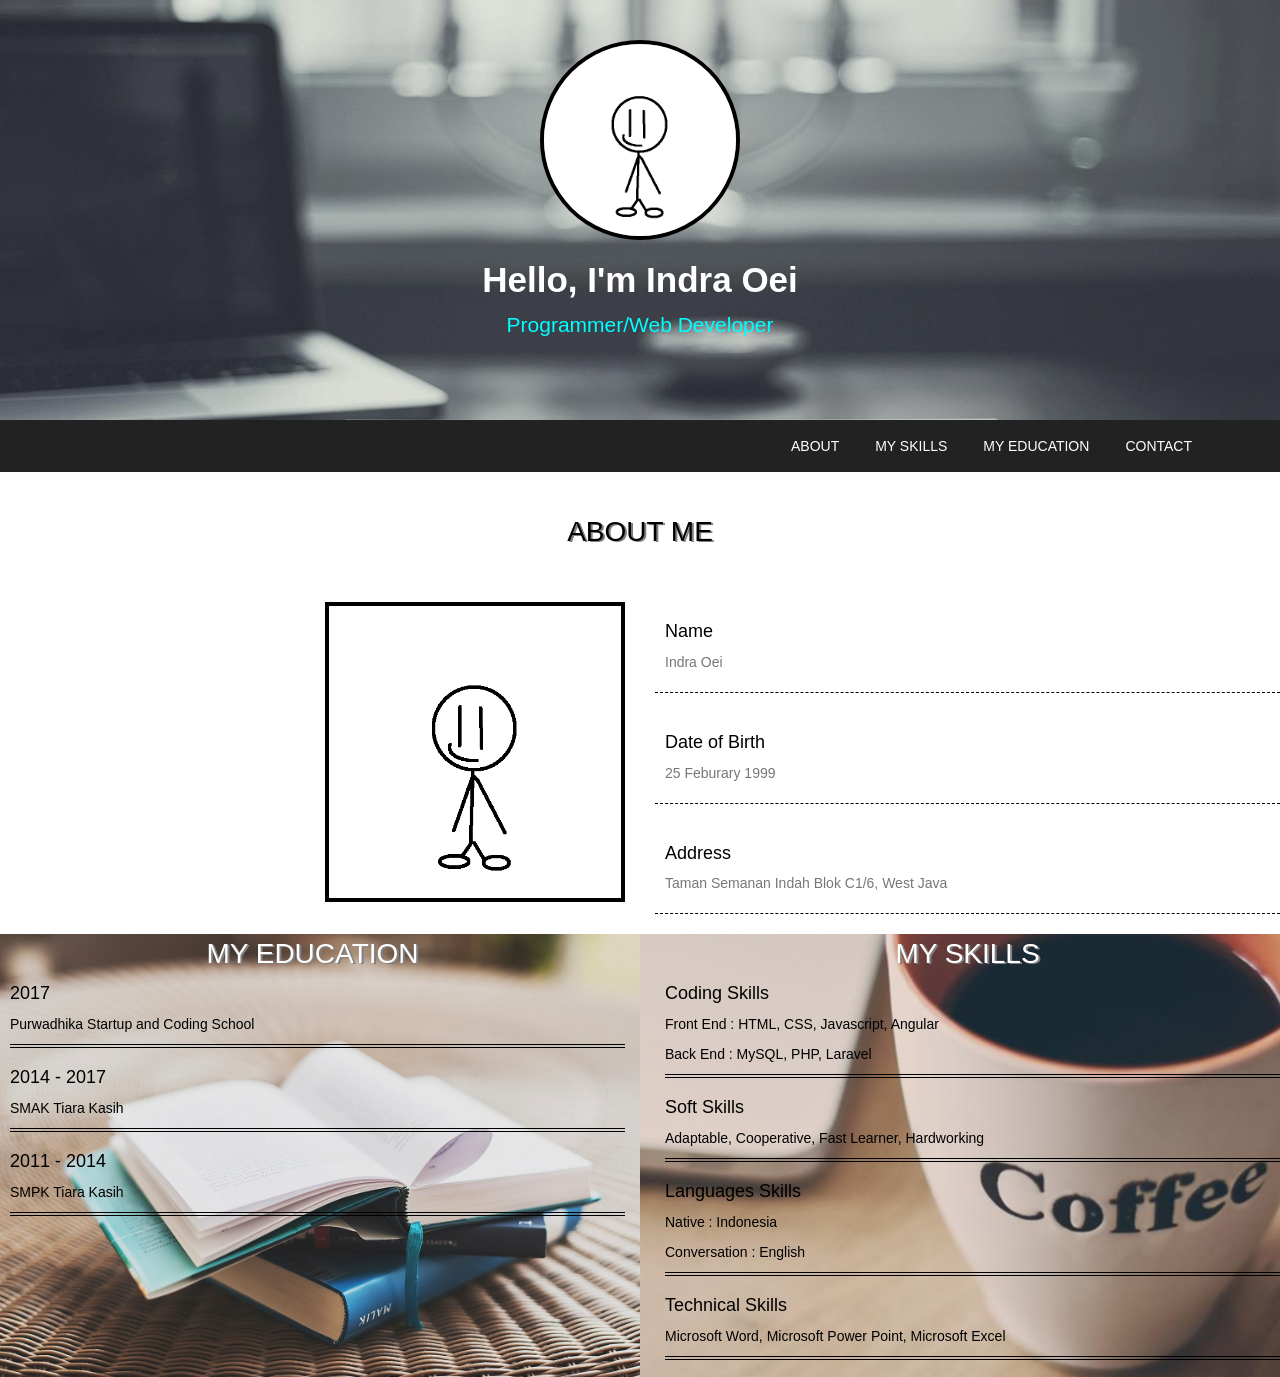
==== index.html @ 00608415 "Initial commit" ====
<!DOCTYPE html>
<html lang="en">
<head>
    <meta charset="UTF-8">
    <meta name="viewport" content="width=device-width, initial-scale=1.0">
    <meta http-equiv="X-UA-Compatible" content="ie=edge">
    <title>My Website</title>
    <!-- Latest compiled and minified CSS -->
<link rel="stylesheet" href="https://maxcdn.bootstrapcdn.com/bootstrap/3.3.7/css/bootstrap.min.css" integrity="sha384-BVYiiSIFeK1dGmJRAkycuHAHRg32OmUcww7on3RYdg4Va+PmSTsz/K68vbdEjh4u" crossorigin="anonymous">
    <link rel="stylesheet" href="style/myStyle.css">
</head>
<body>
    <div Header class="header">
        <div Content>
            <img src="img/profile.jpg" alt="profile"class="photo img-circle">
            <div Name class="name">Hello, I'm Indra Oei</div>
            <div Occupation class="occupation">Programmer/Web Developer</div>
        </div>
    </div>
    <div Menubar>
        <nav class="navbar navbar-inverse custom-navbar">
            <div class="container">
              <!-- Brand and toggle get grouped for better mobile display -->
              <div class="navbar-header">
                <button type="button" class="navbar-toggle collapsed" data-toggle="collapse" data-target="#bs-example-navbar-collapse-1" aria-expanded="false">
                  <span class="sr-only">Toggle navigation</span>
                  <span class="icon-bar"></span>
                  <span class="icon-bar"></span>
                  <span class="icon-bar"></span>
                </button>
              </div>
          
              <!-- Collect the nav links, forms, and other content for toggling -->
              <div class="collapse navbar-collapse" id="bs-example-navbar-collapse-1">
                <ul class="nav navbar-nav navbar-right">
                  <li><a href="#aboutme">ABOUT</a></li>
                  <li><a href="#skill">MY SKILLS</a></li>
                  <li><a href="#education">MY EDUCATION</a></li>
                  <li><a href="#contact">CONTACT</a></li>
                  <div id="contact" class="overlay">
                        <div class="popup">
                            <div class="popup-content">
                                <h4>Contact</h4>
                                <p>Phone : 0816912699</p>
                                <p>Email : indraoeiii@gmail.com</p>
                                <p><a href="https://github.com/indraoei" target="_blank" class="socmed-link"><img src="img/github.png" alt="" class="socmed-img"> : indraoei</a></p>
                                <p><a href="https://www.instagram.com/indra.oei/" target="_blank" class="socmed-link"><img src="img/instagram.png" alt="" class="socmed-img"> : @indraoei</a> </p>
                                <p><img src="img/line.png" alt="" id="line"> : indraoei</p>
                            </div>
                            <a class="close" href="#">&times;</a>
                        </div>
                  </div>
                </ul>
              </div><!-- /.navbar-collapse -->
            </div><!-- /.container-fluid -->
          </nav>
    </div>
    <!-- About Me -->
    <div AboutMe class="aboutme" id="aboutme">
        <div class="row">
            <div title class="aboutme-title">
                ABOUT ME
            </div>
            <!-- About Me (Photo) -->
            <div class="col-xs-12 col-sm-12 col-md-6">
                <img src="img/profile.jpg" alt="photo" class="aboutme-photo">
            </div>
            <!-- About Me (Data) -->
            <div class="col-xs-12 col-sm-12 col-md-6">
                <div class="aboutme-data">
                    <h4>Name</h4>
                    <p class="text-muted">Indra Oei</p>
                </div>
                <div class="aboutme-data">
                        <h4>Date of Birth</h4>
                        <p class="text-muted">25 Feburary 1999</p>
                </div>
                <div class="aboutme-data">
                        <h4>Address</h4>
                        <p class="text-muted">Taman Semanan Indah Blok C1/6, West Java</p>
                </div>
            </div>
        </div>
    </div>
    <!-- Experience -->
    <div Experience>
        <div class="row">
                <div myEdu class="myedu col-xs-12 col-sm-12 col-md-6" id="education">
                    <!-- Education Title -->
                    <div title class="myedu-title">
                        MY EDUCATION
                    </div>
                    <!-- Education Content -->
                    <div content>
                        <div class="myedu-data">
                            <h4>2017</h4>
                            <p class="">Purwadhika Startup and Coding School</p>
                        </div>
                        <div class="myedu-data">
                            <h4>2014 - 2017</h4>
                            <p class="">SMAK Tiara Kasih</p>
                        </div>
                        <div class="myedu-data">
                            <h4>2011 - 2014</h4>
                            <p class="">SMPK Tiara Kasih</p>
                        </div>
                    </div>
                </div>
                <div mySkill class="myskill col-xs-12 col-sm-12 col-md-6" id="skill">
                    <!-- Skill Title -->
                    <div title class="myskill-title">
                        MY SKILLS
                    </div>
                    <!-- Skill Content -->
                    <div content>
                          <div class="myskill-data">
                              <h4>Coding Skills</h4>
                              <p>Front End : HTML, CSS, Javascript, Angular</p>
                              <p>Back End  : MySQL, PHP, Laravel</p>
                          </div>
                          <div class="myskill-data">
                            <h4>Soft Skills</h4>
                            <p>Adaptable, Cooperative, Fast Learner, Hardworking</p>
                        </div>
                        <div class="myskill-data">
                            <h4>Languages Skills</h4>
                            <p>Native       : Indonesia</p>
                            <p>Conversation : English</p>
                        </div>
                        <div class="myskill-data">
                            <h4>Technical Skills</h4>
                            <p>Microsoft Word, Microsoft Power Point, Microsoft Excel</p>
                        </div>
                    </div>
                </div>
        </div>
    </div>
    <script 
        src="https://maxcdn.bootstrapcdn.com/bootstrap/3.3.7/js/bootstrap.min.js" integrity="sha384-Tc5IQib027qvyjSMfHjOMaLkfuWVxZxUPnCJA7l2mCWNIpG9mGCD8wGNIcPD7Txa" crossorigin="anonymous">
    </script>
    <script src="https://code.jquery.com/jquery-3.2.1.min.js" integrity="sha256-hwg4gsxgFZhOsEEamdOYGBf13FyQuiTwlAQgxVSNgt4=" crossorigin="anonymous">
    </script>
</body>
</html>
---- style/myStyle.css ----
.header
{
    display: block;
    text-align: center;
    background: url(../img/hdr-bg.jpg) no-repeat center;
    background-size: cover;
    padding-top: 40px;
    padding-bottom: 80px;

}
.photo
{
    margin: auto;
    max-width: 200px;
    height: auto;
    border: 4px solid black;
}
.name
{
    padding-top: 15px;
    font-family: sans-serif;
    font-size: 2.5em;
    color: white;
    font-weight: bold;
}
.occupation
{
    padding-top: 5px;
    color: cyan;
    font-family: 'Gill Sans', 'Gill Sans MT', Calibri, 'Trebuchet MS', sans-serif;
    font-size: 1.5em;
}
.motto
{
    font-style: italic;
    font-size: 1.2em;
    font-family: 'Gill Sans', 'Gill Sans MT', Calibri, 'Trebuchet MS', sans-serif;
    color: white;
}
.menubar
{
    background-color: black;
    padding: 30px;
}
ul {
    list-style-type: none; 
    margin: 0;
    padding; 0;
    overflow: hidden;
    float: right
}

li {
    float: left;
}

li a {
    display: block;
    color: white;
    text-align: center;
    padding: 0px 16px;
    margin: 1px 3px 1px 3px;
    text-decoration: None;
}
.custom-navbar
{
    border-radius: 0px;
    border: none;
}
.custom-navbar .navbar-nav > li > a
{
    color: white
}
.aboutme-title
{
    padding-top: 20px;
    padding-bottom: 50px;
    color: black;
    text-align: center;
    font-size: 2em;
    text-shadow: 2px 1px grey
}
.aboutme-photo
{
    border: 4px solid black;
    width: 300px;
    height: 300px;
    float: right;
}
.aboutme-data
{
    margin-bottom: 20px;
    text-align: left;
    border-bottom: dashed 1px;
    padding: 10px 10px 10px 10px;
    color: black;
}
@media only screen and (max-device-width: 1024px)
{
    .aboutme-photo
    {
        float: none;
        display: block;
        margin: auto;
        border: 4px solid black;
    }
}
.myedu
{
    background: url(../img/education.jpg) no-repeat;
    background-size: cover; 
    float: left;
    height: 443px;
}
.myedu-title
{
    color: white;
    text-align: center;
    font-size: 2em;
    text-shadow: 2px 1px grey
}
.myedu-data
{
    margin-bottom: 20px;
    margin-left: 10px;
    text-align: left;
    border-bottom: double 4px;
    color: black;
}
.myskill
{
    background: url(../img/skill.jpg) no-repeat center;
    /* background-size: cover; */
    float: left;
    height: 443px;
    
}
.myskill-title
{
    color: white;
    text-align: center;
    font-size: 2em;
    text-shadow: 2px 1px grey
}
.myskill-data
{
    margin-bottom: 20px;
    margin-left: 10px;
    text-align: left;
    border-bottom: double 4px;
    color: black;
}
.overlay {
    position: fixed;
    top: 0;
    bottom: 0;
    left: 0;
    right: 0;
    background: rgba(0, 0, 0, 0.7);
    transition: opacity 500ms;
    visibility: hidden;
    opacity: 0;
  }
  .overlay:target {
    visibility: visible;
    opacity: 1;
  }
  
  .popup {
    margin: 200px auto;
    padding: 20px;
    background: white;
    opacity: 0.8;
    border-radius: 5px;
    width: 30%;
    position: relative;
    transition: all 5s ease-in-out;
    font-family: Tahoma, Arial, sans-serif;
  }
  .popup .close {
    position: absolute;
    top: 15px;
    right: 30px;
    transition: all 200ms;
    font-size: 30px;
    font-weight: bold;
    text-decoration: none;
    color: black;
  }
  .popup-content{
      color: black;
  }
  .popup-content a{
    text-decoration: none;
    color: black;
}
  .popup .close:hover {
    color: white;
  }
  
  @media screen and (max-width: 700px){
    .box{
      width: 70%;
    }
    .popup{
      width: 70%;
    }
  }
  .socmed-img{
      width: 30px;
      height: 30px;
  }
  #line{
      width: 28px;
      height: 28px;
  }
  .socmed-link{
      color: black;
  }
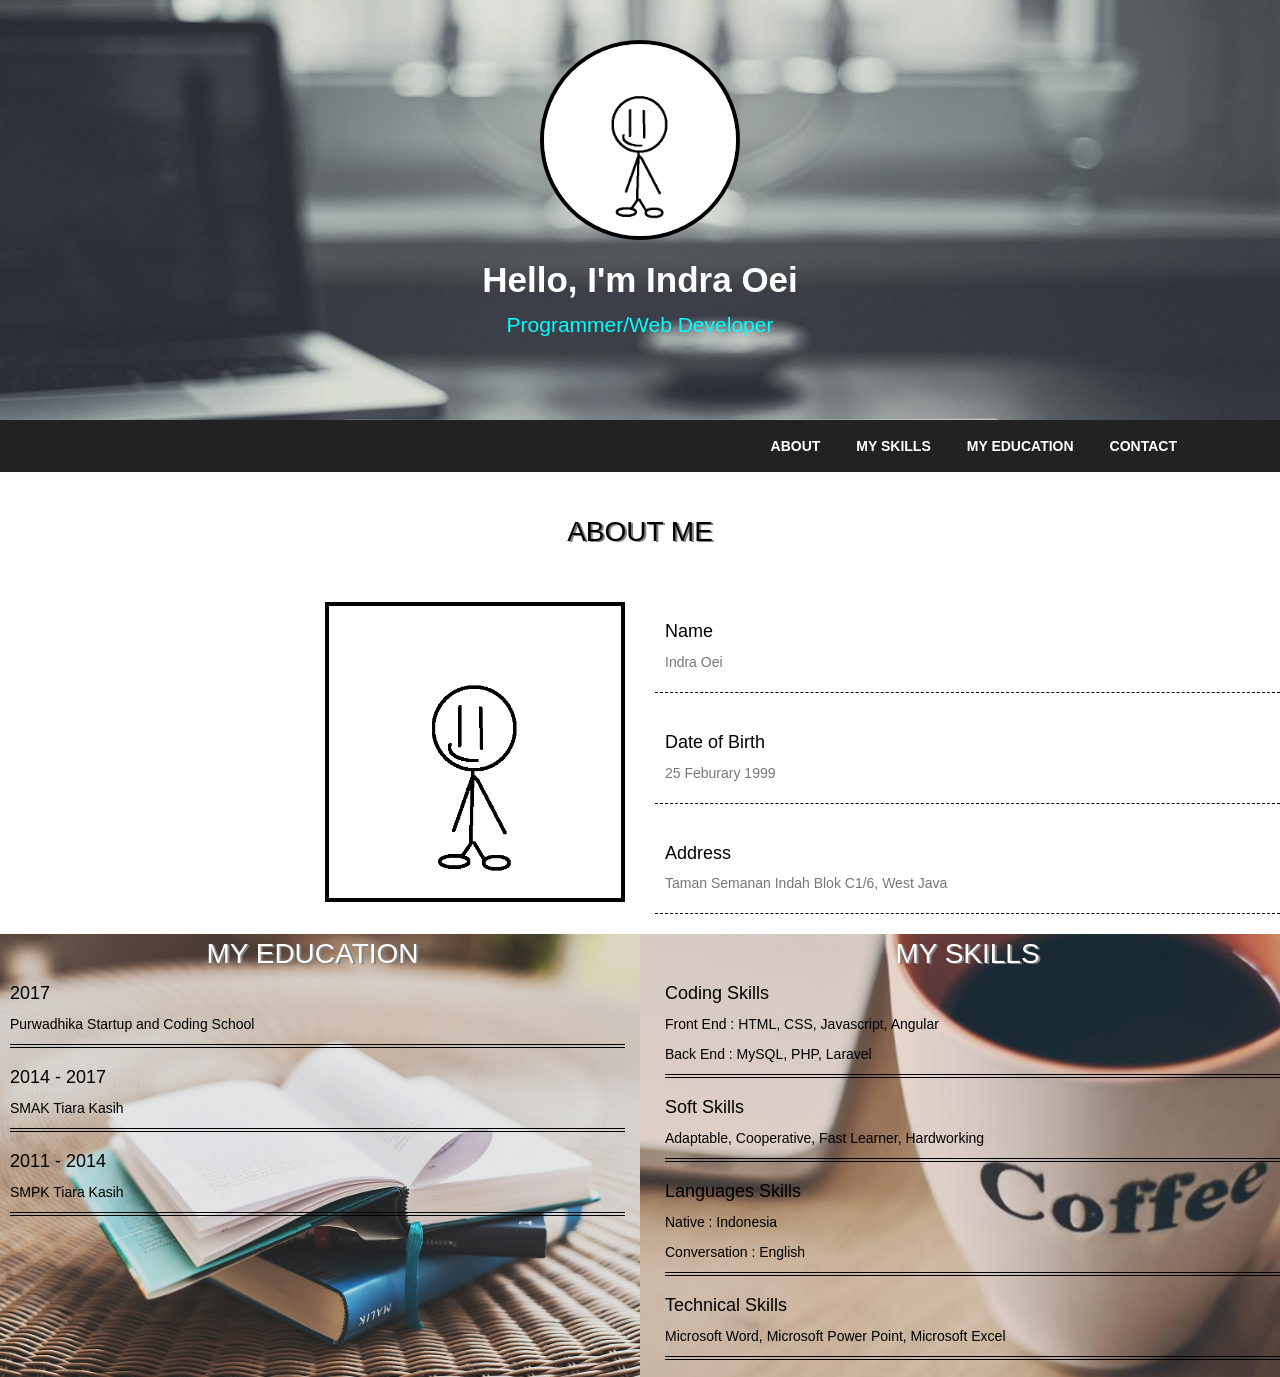
==== commit 0d2b34e7: "Initial commit" ====
--- a/index.html
+++ b/index.html
@@ -5,9 +5,10 @@
     <meta name="viewport" content="width=device-width, initial-scale=1.0">
     <meta http-equiv="X-UA-Compatible" content="ie=edge">
     <title>My Website</title>
-    <!-- Latest compiled and minified CSS -->
-<link rel="stylesheet" href="https://maxcdn.bootstrapcdn.com/bootstrap/3.3.7/css/bootstrap.min.css" integrity="sha384-BVYiiSIFeK1dGmJRAkycuHAHRg32OmUcww7on3RYdg4Va+PmSTsz/K68vbdEjh4u" crossorigin="anonymous">
+    <link rel="stylesheet" href="https://maxcdn.bootstrapcdn.com/bootstrap/3.3.7/css/bootstrap.min.css" integrity="sha384-BVYiiSIFeK1dGmJRAkycuHAHRg32OmUcww7on3RYdg4Va+PmSTsz/K68vbdEjh4u" crossorigin="anonymous">
     <link rel="stylesheet" href="style/myStyle.css">
+    <script src="https://code.jquery.com/jquery-3.2.1.min.js" integrity="sha256-hwg4gsxgFZhOsEEamdOYGBf13FyQuiTwlAQgxVSNgt4=" crossorigin="anonymous"></script>
+    <script src="https://maxcdn.bootstrapcdn.com/bootstrap/3.3.7/js/bootstrap.min.js" integrity="sha384-Tc5IQib027qvyjSMfHjOMaLkfuWVxZxUPnCJA7l2mCWNIpG9mGCD8wGNIcPD7Txa" crossorigin="anonymous"></script>
 </head>
 <body>
     <div Header class="header">
@@ -18,42 +19,45 @@
         </div>
     </div>
     <div Menubar>
-        <nav class="navbar navbar-inverse custom-navbar">
+        <nav class="navbar navbar-inverse" role="navigation" style="border-radius: 0; border:none" >
             <div class="container">
-              <!-- Brand and toggle get grouped for better mobile display -->
-              <div class="navbar-header">
-                <button type="button" class="navbar-toggle collapsed" data-toggle="collapse" data-target="#bs-example-navbar-collapse-1" aria-expanded="false">
-                  <span class="sr-only">Toggle navigation</span>
-                  <span class="icon-bar"></span>
-                  <span class="icon-bar"></span>
-                  <span class="icon-bar"></span>
-                </button>
-              </div>
-          
-              <!-- Collect the nav links, forms, and other content for toggling -->
-              <div class="collapse navbar-collapse" id="bs-example-navbar-collapse-1">
-                <ul class="nav navbar-nav navbar-right">
-                  <li><a href="#aboutme">ABOUT</a></li>
-                  <li><a href="#skill">MY SKILLS</a></li>
-                  <li><a href="#education">MY EDUCATION</a></li>
-                  <li><a href="#contact">CONTACT</a></li>
-                  <div id="contact" class="overlay">
-                        <div class="popup">
-                            <div class="popup-content">
-                                <h4>Contact</h4>
-                                <p>Phone : 0816912699</p>
-                                <p>Email : indraoeiii@gmail.com</p>
-                                <p><a href="https://github.com/indraoei" target="_blank" class="socmed-link"><img src="img/github.png" alt="" class="socmed-img"> : indraoei</a></p>
-                                <p><a href="https://www.instagram.com/indra.oei/" target="_blank" class="socmed-link"><img src="img/instagram.png" alt="" class="socmed-img"> : @indraoei</a> </p>
-                                <p><img src="img/line.png" alt="" id="line"> : indraoei</p>
-                            </div>
-                            <a class="close" href="#">&times;</a>
-                        </div>
-                  </div>
-                </ul>
-              </div><!-- /.navbar-collapse -->
-            </div><!-- /.container-fluid -->
-          </nav>
+                <!-- Brand and toggle get grouped for better mobile display -->
+                <div class="navbar-header">
+                    <button type="button" class="navbar-toggle" data-toggle="collapse" data-target="#bs-example-navbar-collapse-1">
+                        <span class="sr-only">Toggle navigation</span>
+                        <span class="icon-bar"></span>
+                        <span class="icon-bar"></span>
+                        <span class="icon-bar"></span>
+                    </button>
+                    <!--<a class="navbar-brand" href="#">Start Bootstrap</a>-->
+                </div>
+                <!-- Collect the nav links, forms, and other content for toggling -->
+                <div class="collapse navbar-collapse navbar-right" id="bs-example-navbar-collapse-1">
+                    <ul class="nav navbar-nav">
+                        <li><a href="#aboutme" >ABOUT</a></li>
+                        <li><a href="#skill">MY SKILLS</a></li>
+                        <li><a href="#education">MY EDUCATION</a></li>
+                        <li><a href="#contact">CONTACT</a></li>
+                        <div id="contact" class="overlay">
+                                <div class="popup">
+                                    <div class="popup-content">
+                                        <h4>Contact</h4>
+                                        <p>Phone : 0816912699</p>
+                                        <p>Email : indraoeiii@gmail.com</p>
+                                        <p><a href="https://github.com/indraoei" target="_blank" class="socmed-link"><img src="img/github.png" alt="" class="socmed-img"> : indraoei</a></p>
+                                        <p><a href="https://www.instagram.com/indra.oei/" target="_blank" class="socmed-link"><img src="img/instagram.png" alt="" class="socmed-img"> : @indraoei</a> </p>
+                                        <p><img src="img/line.png" alt="" id="line"> : indraoei</p>
+                                    </div>
+                                    <a class="close" href="#">&times;</a>
+                                </div>
+                          </div>
+                    </ul>
+                </div>
+                <!-- /.navbar-collapse -->
+            </div>
+            <!-- /.container -->
+        </nav>
+
     </div>
     <!-- About Me -->
     <div AboutMe class="aboutme" id="aboutme">
@@ -135,10 +139,5 @@
                 </div>
         </div>
     </div>
-    <script 
-        src="https://maxcdn.bootstrapcdn.com/bootstrap/3.3.7/js/bootstrap.min.js" integrity="sha384-Tc5IQib027qvyjSMfHjOMaLkfuWVxZxUPnCJA7l2mCWNIpG9mGCD8wGNIcPD7Txa" crossorigin="anonymous">
-    </script>
-    <script src="https://code.jquery.com/jquery-3.2.1.min.js" integrity="sha256-hwg4gsxgFZhOsEEamdOYGBf13FyQuiTwlAQgxVSNgt4=" crossorigin="anonymous">
-    </script>
 </body>
 </html>
--- a/style/myStyle.css
+++ b/style/myStyle.css
@@ -67,9 +67,9 @@
     border-radius: 0px;
     border: none;
 }
-.custom-navbar .navbar-nav > li > a
-{
-    color: white
+.navbar-inverse .navbar-nav>li>a{
+    color: white;
+    font-weight: bold;
 }
 .aboutme-title
 {
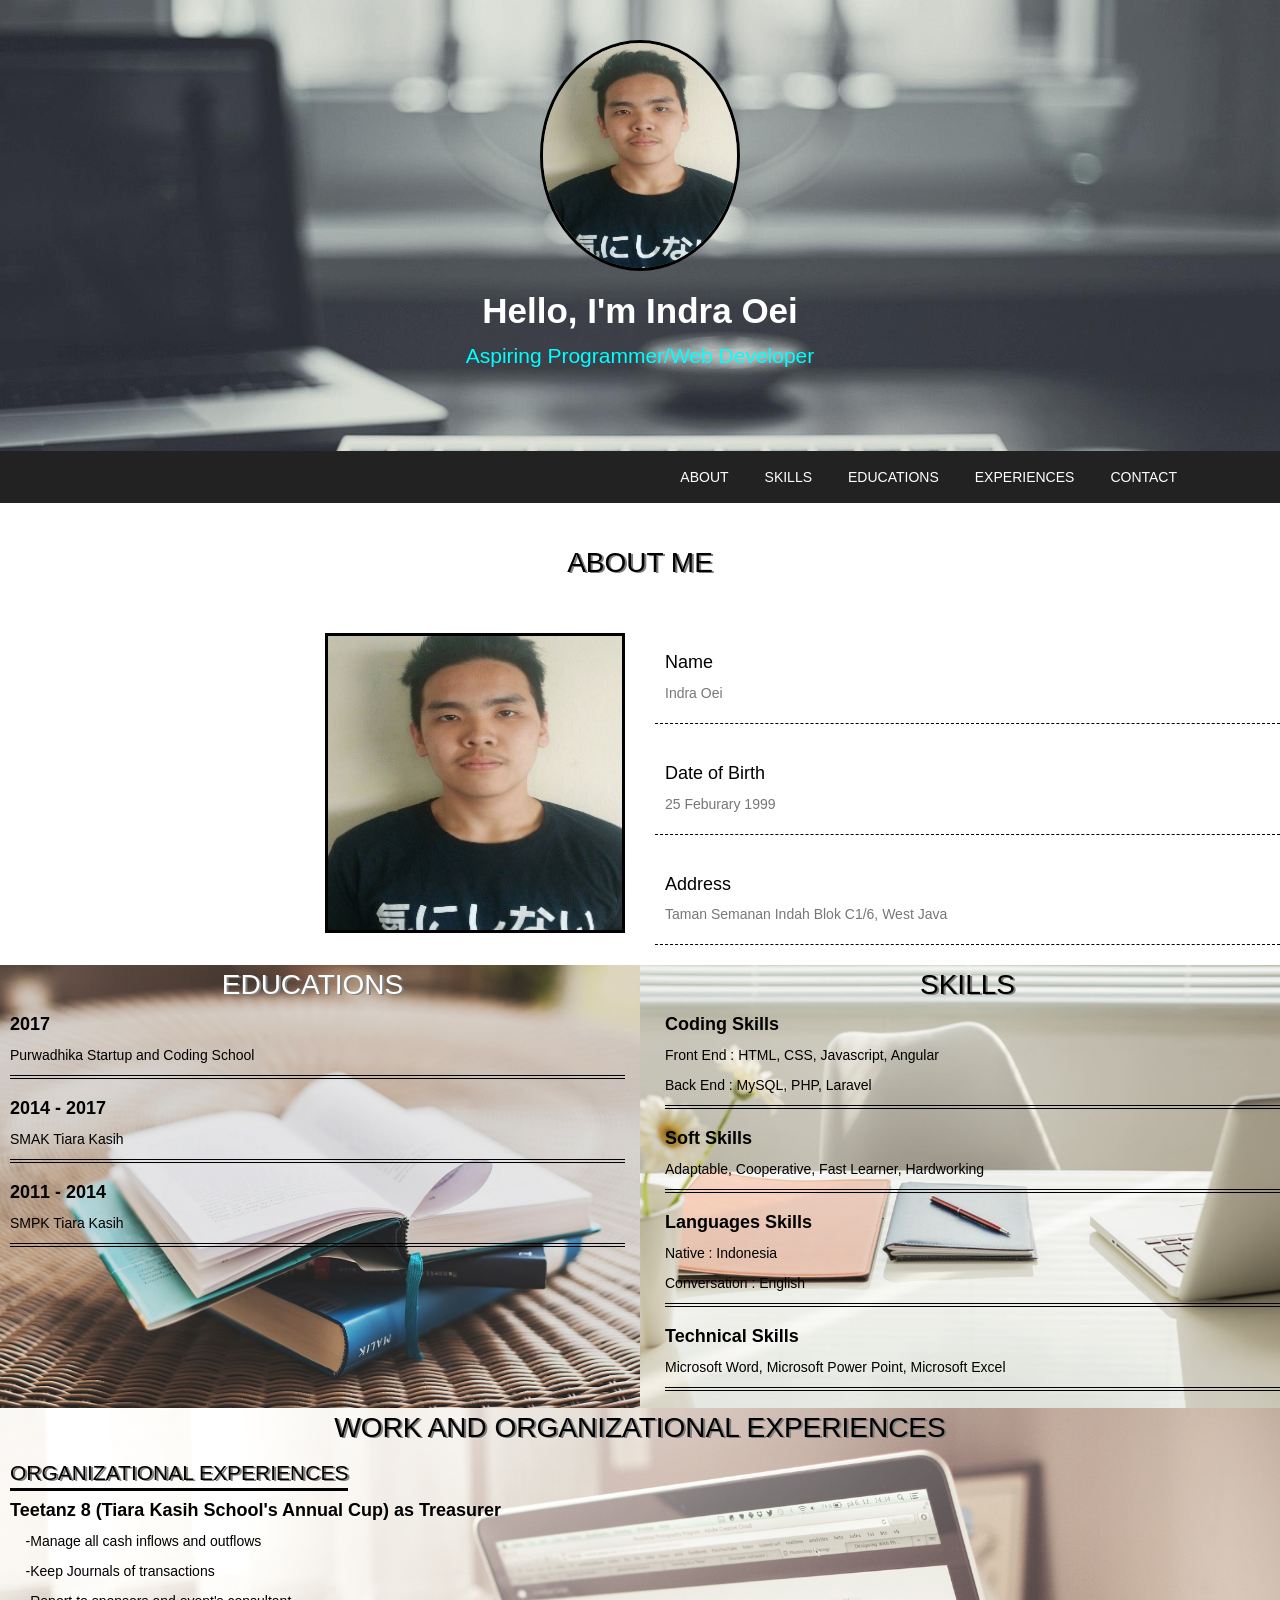
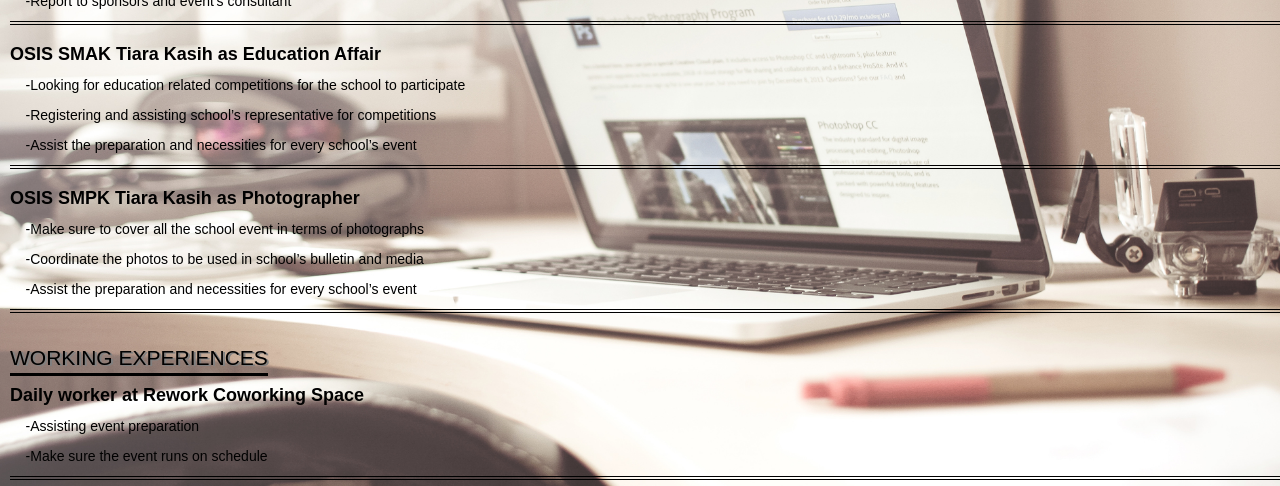
==== commit 840229b8: "Initial commit" ====
--- a/index.html
+++ b/index.html
@@ -15,7 +15,8 @@
         <div Content>
             <img src="img/profile.jpg" alt="profile"class="photo img-circle">
             <div Name class="name">Hello, I'm Indra Oei</div>
-            <div Occupation class="occupation">Programmer/Web Developer</div>
+            <div Occupation class="occupation">Aspiring Programmer/Web Developer</div>
+            <div Occupation class="motto"></div>
         </div>
     </div>
     <div Menubar>
@@ -35,8 +36,9 @@
                 <div class="collapse navbar-collapse navbar-right" id="bs-example-navbar-collapse-1">
                     <ul class="nav navbar-nav">
                         <li><a href="#aboutme" >ABOUT</a></li>
-                        <li><a href="#skill">MY SKILLS</a></li>
-                        <li><a href="#education">MY EDUCATION</a></li>
+                        <li><a href="#skill">SKILLS</a></li>
+                        <li><a href="#education">EDUCATIONS</a></li>
+                        <li><a href="#experience">EXPERIENCES</a></li>
                         <li><a href="#contact">CONTACT</a></li>
                         <div id="contact" class="overlay">
                                 <div class="popup">
@@ -92,20 +94,20 @@
                 <div myEdu class="myedu col-xs-12 col-sm-12 col-md-6" id="education">
                     <!-- Education Title -->
                     <div title class="myedu-title">
-                        MY EDUCATION
+                        EDUCATIONS
                     </div>
                     <!-- Education Content -->
                     <div content>
                         <div class="myedu-data">
-                            <h4>2017</h4>
+                            <h4><b>2017</b></h4>
                             <p class="">Purwadhika Startup and Coding School</p>
                         </div>
                         <div class="myedu-data">
-                            <h4>2014 - 2017</h4>
+                            <h4><b>2014 - 2017</b></h4>
                             <p class="">SMAK Tiara Kasih</p>
                         </div>
                         <div class="myedu-data">
-                            <h4>2011 - 2014</h4>
+                            <h4><b>2011 - 2014</b></h4>
                             <p class="">SMPK Tiara Kasih</p>
                         </div>
                     </div>
@@ -113,27 +115,66 @@
                 <div mySkill class="myskill col-xs-12 col-sm-12 col-md-6" id="skill">
                     <!-- Skill Title -->
                     <div title class="myskill-title">
-                        MY SKILLS
+                        SKILLS
                     </div>
                     <!-- Skill Content -->
                     <div content>
                           <div class="myskill-data">
-                              <h4>Coding Skills</h4>
+                              <h4><b>Coding Skills</b></h4>
                               <p>Front End : HTML, CSS, Javascript, Angular</p>
                               <p>Back End  : MySQL, PHP, Laravel</p>
                           </div>
                           <div class="myskill-data">
-                            <h4>Soft Skills</h4>
+                            <h4><b>Soft Skills</b></h4>
                             <p>Adaptable, Cooperative, Fast Learner, Hardworking</p>
                         </div>
                         <div class="myskill-data">
-                            <h4>Languages Skills</h4>
+                            <h4><b>Languages Skills</b></h4>
                             <p>Native       : Indonesia</p>
                             <p>Conversation : English</p>
                         </div>
                         <div class="myskill-data">
-                            <h4>Technical Skills</h4>
+                            <h4><b>Technical Skills</b></h4>
                             <p>Microsoft Word, Microsoft Power Point, Microsoft Excel</p>
+                        </div>
+                    </div>
+                </div>
+                <!-- working and organizational experience -->
+                <div class="experience col-xs-12 col-sm-12 col-md-12" id="experience">
+                    <div title class="experience-title">
+                        WORK AND ORGANIZATIONAL EXPERIENCES
+                    </div>
+                    <div sub class="experience-sub">
+                        ORGANIZATIONAL EXPERIENCES
+                    </div>
+                    <div content>
+                        <div class="experience-data">
+                            <h4><b>Teetanz 8 (Tiara Kasih School's Annual Cup) as Treasurer</b></h4>
+                            <p>&nbsp &nbsp -Manage all cash inflows and outflows</p>
+                            <p>&nbsp &nbsp -Keep Journals of transactions</p>
+                            <p>&nbsp &nbsp -Report to sponsors and event's consultant</p>
+                        </div>
+                        <div class="experience-data">
+                                <h4><b>OSIS SMAK Tiara Kasih as Education Affair</b></h4>
+                                <p>&nbsp &nbsp -Looking for education related competitions for the school to participate </p>
+                                <p>&nbsp &nbsp -Registering and assisting school’s representative for competitions</p>
+                                <p>&nbsp &nbsp -Assist the preparation and necessities for every school’s event </p>
+                        </div>
+                        <div class="experience-data">
+                                <h4><b>OSIS SMPK Tiara Kasih as Photographer</b></h4>
+                                <p>&nbsp &nbsp -Make sure to cover all the school event in terms of photographs</p>
+                                <p>&nbsp &nbsp -Coordinate the photos to be used in school’s bulletin and media</p>
+                                <p>&nbsp &nbsp -Assist the preparation and necessities for every school’s event</p>
+                        </div>    
+                    </div>
+                    <div sub class="experience-sub">
+                        WORKING EXPERIENCES
+                    </div>
+                    <div content >
+                        <div class="experience-data">
+                            <h4><b>Daily worker at Rework Coworking Space</b></h4>
+                            <p>&nbsp &nbsp -Assisting event preparation</p>
+                            <p>&nbsp &nbsp -Make sure the event runs on schedule</p>
                         </div>
                     </div>
                 </div>
--- a/style/myStyle.css
+++ b/style/myStyle.css
@@ -13,7 +13,8 @@
     margin: auto;
     max-width: 200px;
     height: auto;
-    border: 4px solid black;
+    border: 3px solid black;
+    object-fit: cover;
 }
 .name
 {
@@ -45,7 +46,7 @@
 ul {
     list-style-type: none; 
     margin: 0;
-    padding; 0;
+    padding: 0;
     overflow: hidden;
     float: right
 }
@@ -69,7 +70,6 @@
 }
 .navbar-inverse .navbar-nav>li>a{
     color: white;
-    font-weight: bold;
 }
 .aboutme-title
 {
@@ -82,10 +82,11 @@
 }
 .aboutme-photo
 {
-    border: 4px solid black;
+    border: 3px solid black;
     width: 300px;
     height: 300px;
     float: right;
+    object-fit: cover;
 }
 .aboutme-data
 {
@@ -130,14 +131,14 @@
 .myskill
 {
     background: url(../img/skill.jpg) no-repeat center;
-    /* background-size: cover; */
+    background-size: cover;
     float: left;
     height: 443px;
     
 }
 .myskill-title
 {
-    color: white;
+    color: black;
     text-align: center;
     font-size: 2em;
     text-shadow: 2px 1px grey
@@ -216,4 +217,42 @@
   }
   .socmed-link{
       color: black;
-  }+  }
+.experience{
+    background: url(../img/experience.jpg) no-repeat center;
+    background-size: cover;
+    height: 678px;
+}
+.experience-title{
+    color: black;
+    text-align: center;
+    font-size: 2em;
+    text-shadow: 2px 1px grey
+}
+.experience-data{
+    margin-bottom: 20px;
+    margin-left: 10px;
+    text-align: left;
+    border-bottom: double 4px;
+    color: black;
+    clear: both;
+}
+.experience-sub{
+    color: black;
+    float: left;
+    border-bottom: solid black;
+    font-size: 1.5em;
+    text-shadow: 2px 1px grey;
+    margin-left: 10px;
+    margin-bottom: 10px;
+    margin-top: 10px;
+}
+@media only screen and (max-width: 500px)
+{
+    .experience{
+        height: 1000px;
+    }
+    .myskill{
+        height: 470px;
+    }
+}
